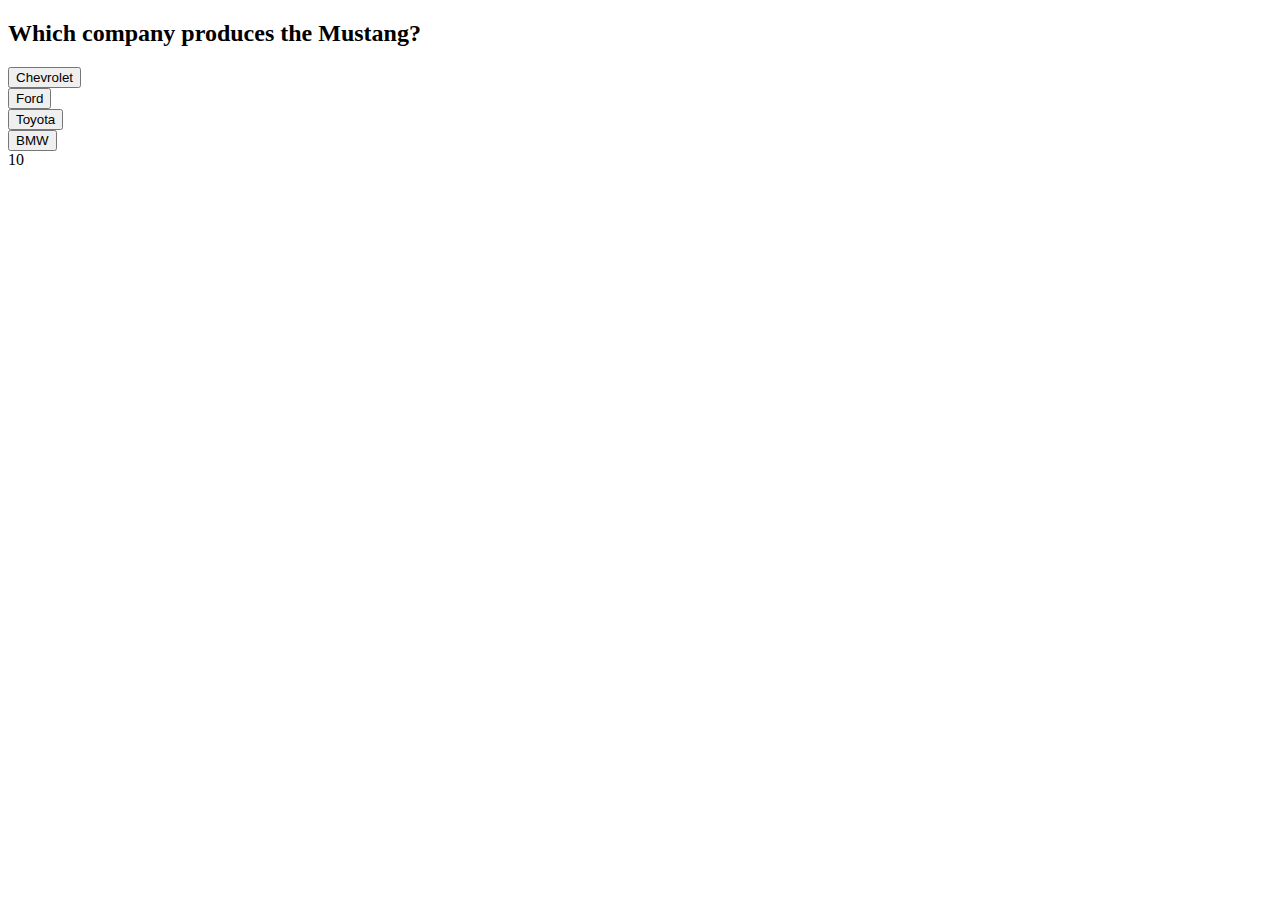
==== challengemode.html @ 012cc9de "Add files via upload" ====
<!DOCTYPE html>
<html lang="en">
<head>
    <script src="challengemodescript.js"></script>
    <link rel="stylesheet" href="gamestyle.css">
    <meta charset="UTF-8">
    <meta name="viewport" content="width=device-width, initial-scale=1.0">
    <title>Quiz Game</title>    
</head>
<body>
    <div id="quiz-container">
        <h2 id="question"></h2>
        <div class="btn-container">
        <button class="btn" onclick="selectAnswer(0)"></button>
        <button class="btn" onclick="selectAnswer(1)"></button>
        <button class="btn" onclick="selectAnswer(2)"></button>
        <button class="btn" onclick="selectAnswer(3)"></button>
        </div>
        <div id="timer">10</div>
        <div id="diff"></div>
    </div>
    
</body>
</html>
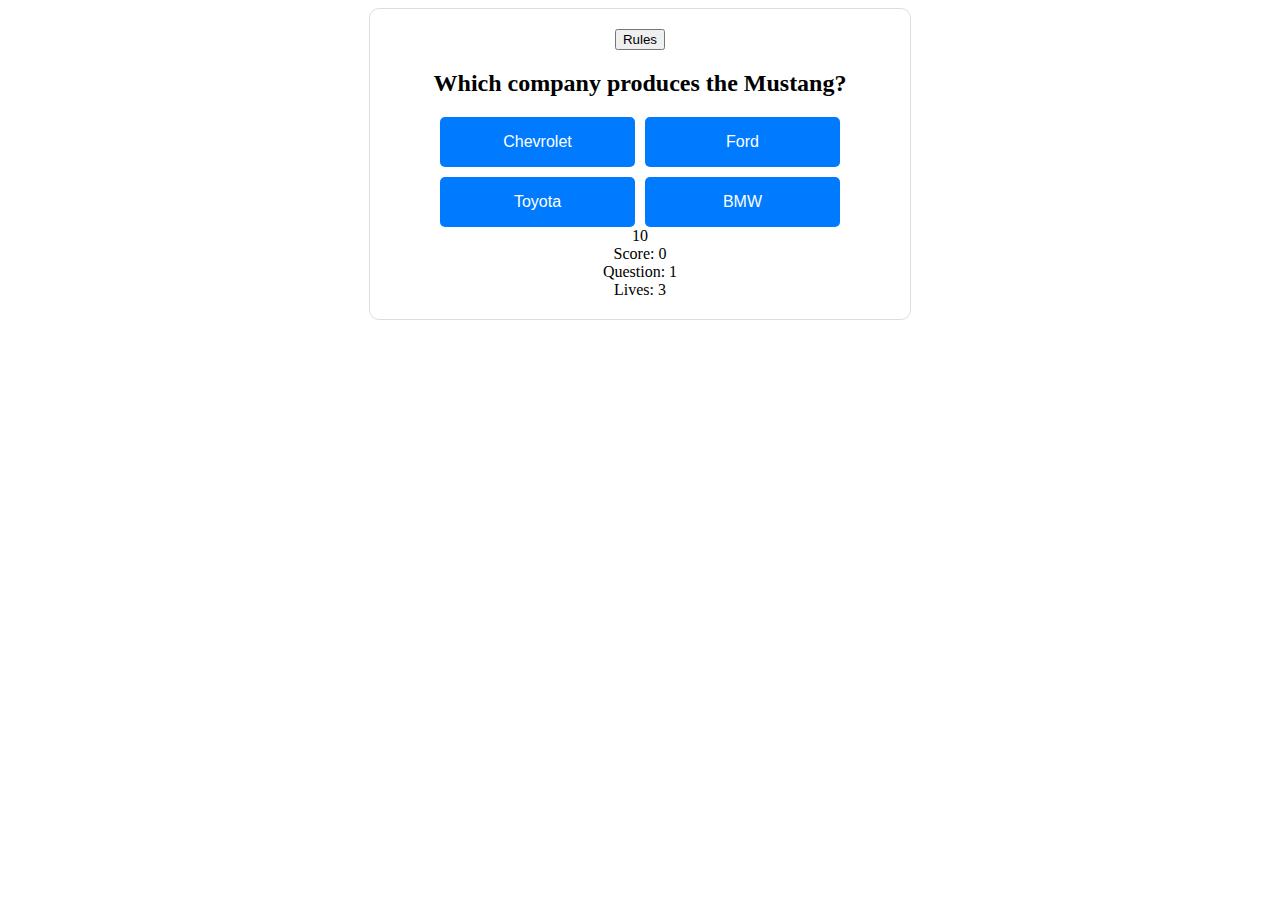
==== commit fea874bd: "Add files via upload" ====
--- a/challengemode.html
+++ b/challengemode.html
@@ -1,6 +1,6 @@
 <!DOCTYPE html>
 <html lang="en">
-<head>
+<head>   
     <script src="challengemodescript.js"></script>
     <link rel="stylesheet" href="gamestyle.css">
     <meta charset="UTF-8">
@@ -9,16 +9,20 @@
 </head>
 <body>
     <div id="quiz-container">
-        <h2 id="question"></h2>
+        <button onclick="showRules()">Rules</button>
+        <h2 id="question"></h2> 
         <div class="btn-container">
-        <button class="btn" onclick="selectAnswer(0)"></button>
-        <button class="btn" onclick="selectAnswer(1)"></button>
-        <button class="btn" onclick="selectAnswer(2)"></button>
-        <button class="btn" onclick="selectAnswer(3)"></button>
+            <button class="btn" onclick="selectAnswer(0)"></button>
+            <button class="btn" onclick="selectAnswer(1)"></button>
+            <button class="btn" onclick="selectAnswer(2)"></button>
+            <button class="btn" onclick="selectAnswer(3)"></button>
         </div>
         <div id="timer">10</div>
+        <div id="score"></div>
+        <div id="qAnswered"></div>
         <div id="diff"></div>
+        <div id="lives"></div>
     </div>
-    
+       
 </body>
 </html>--- a/gamestyle.css
+++ b/gamestyle.css
@@ -0,0 +1,68 @@
+#quiz-container { 
+    max-width: 500px; 
+    height: auto;
+    margin: auto; 
+    padding: 20px; 
+    border: 1px solid #ddd; 
+    border-radius: 10px; 
+    display: flex;
+    flex-direction: column;
+    align-items: center;
+}
+
+.btn-container {
+    display: grid;
+    grid-template-columns: repeat(2, 1fr);
+    gap: 10px; 
+    width: 100%;
+    max-width: 400px;
+}
+
+
+.btn { 
+    width: 100%;  
+    padding: 15px;
+    background: #007BFF; 
+    color: white; 
+    border: none; 
+    cursor: pointer; 
+    text-align: center;
+    font-size: 16px;
+    min-height: 50px;
+    display: flex;
+    align-items: center;
+    justify-content: center;
+    border-radius: 5px;
+    box-sizing: border-box;
+    white-space: normal; 
+}
+
+.btn:hover { 
+    background: #0056b3; 
+}
+.popup {
+    position: fixed;
+    top: 0;
+    left: 0;
+    width: 100%;
+    height: 100%;
+    background-color: rgba(0, 0, 0, 0.5);
+    display: flex;
+    justify-content: center;
+    align-items: center;
+}
+
+.popup-content {
+    background-color: #fff;
+    padding: 20px;
+    border-radius: 5px;
+    position: relative;
+}
+
+.close-btn {
+    position: absolute;
+    top: 10px;
+    right: 10px;
+    font-size: 20px;
+    cursor: pointer;
+}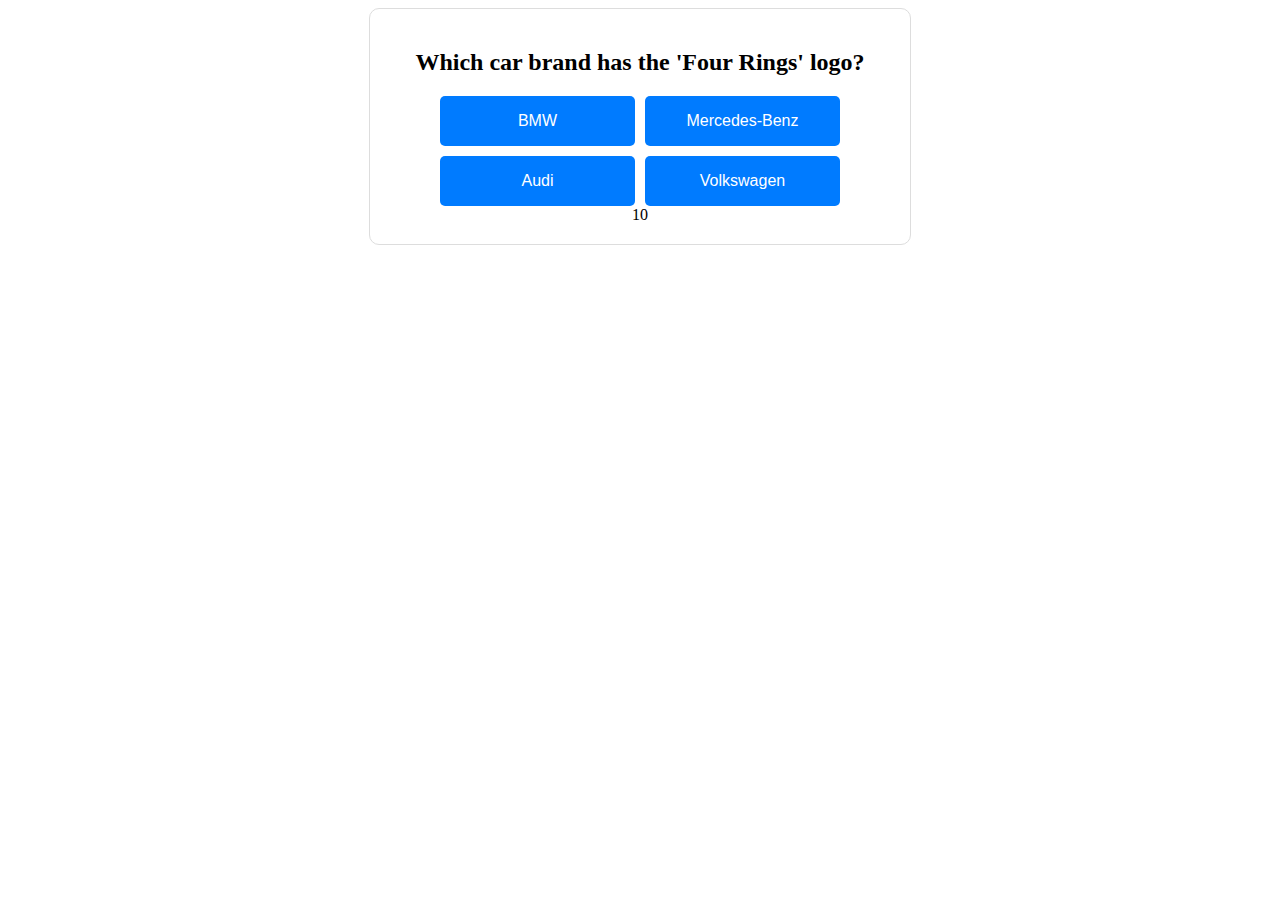
==== commit a432f1b8: "Merge pull request #4 from OliShah/GPT-70-Integrate-Get-Random-Question-function" ====
--- a/challengemode.html
+++ b/challengemode.html
@@ -1,6 +1,6 @@
 <!DOCTYPE html>
 <html lang="en">
-<head>   
+<head>
     <script src="challengemodescript.js"></script>
     <link rel="stylesheet" href="gamestyle.css">
     <meta charset="UTF-8">
@@ -9,20 +9,16 @@
 </head>
 <body>
     <div id="quiz-container">
-        <button onclick="showRules()">Rules</button>
-        <h2 id="question"></h2> 
+        <h2 id="question"></h2>
         <div class="btn-container">
-            <button class="btn" onclick="selectAnswer(0)"></button>
-            <button class="btn" onclick="selectAnswer(1)"></button>
-            <button class="btn" onclick="selectAnswer(2)"></button>
-            <button class="btn" onclick="selectAnswer(3)"></button>
+        <button class="btn" onclick="selectAnswer(0)"></button>
+        <button class="btn" onclick="selectAnswer(1)"></button>
+        <button class="btn" onclick="selectAnswer(2)"></button>
+        <button class="btn" onclick="selectAnswer(3)"></button>
         </div>
         <div id="timer">10</div>
-        <div id="score"></div>
-        <div id="qAnswered"></div>
         <div id="diff"></div>
-        <div id="lives"></div>
     </div>
-       
+    
 </body>
 </html>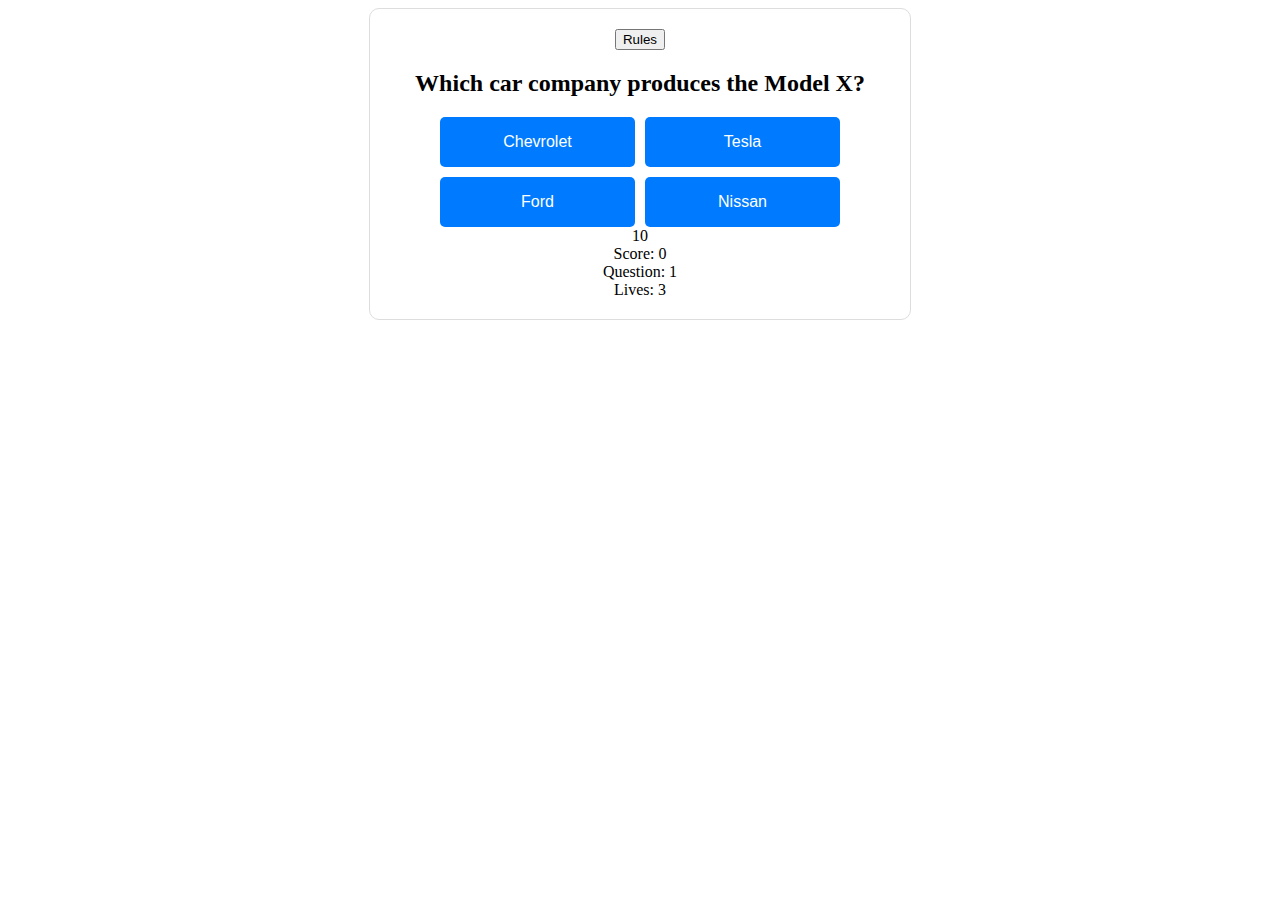
==== commit d05c5724: "Add files via upload" ====
--- a/challengemode.html
+++ b/challengemode.html
@@ -1,7 +1,7 @@
 <!DOCTYPE html>
 <html lang="en">
-<head>
-    <script src="challengemodescript.js"></script>
+<head>   
+    
     <link rel="stylesheet" href="gamestyle.css">
     <meta charset="UTF-8">
     <meta name="viewport" content="width=device-width, initial-scale=1.0">
@@ -9,16 +9,20 @@
 </head>
 <body>
     <div id="quiz-container">
-        <h2 id="question"></h2>
+        <button onclick="showRules()">Rules</button>
+        <h2 id="question"></h2> 
         <div class="btn-container">
-        <button class="btn" onclick="selectAnswer(0)"></button>
-        <button class="btn" onclick="selectAnswer(1)"></button>
-        <button class="btn" onclick="selectAnswer(2)"></button>
-        <button class="btn" onclick="selectAnswer(3)"></button>
+            <button class="btn" onclick="selectAnswer(0)"></button>
+            <button class="btn" onclick="selectAnswer(1)"></button>
+            <button class="btn" onclick="selectAnswer(2)"></button>
+            <button class="btn" onclick="selectAnswer(3)"></button>
         </div>
         <div id="timer">10</div>
+        <div id="score"></div>
+        <div id="qAnswered"></div>
         <div id="diff"></div>
+        <div id="lives"></div>
     </div>
-    
+    <script src="challengemodescript.js"></script>
 </body>
 </html>